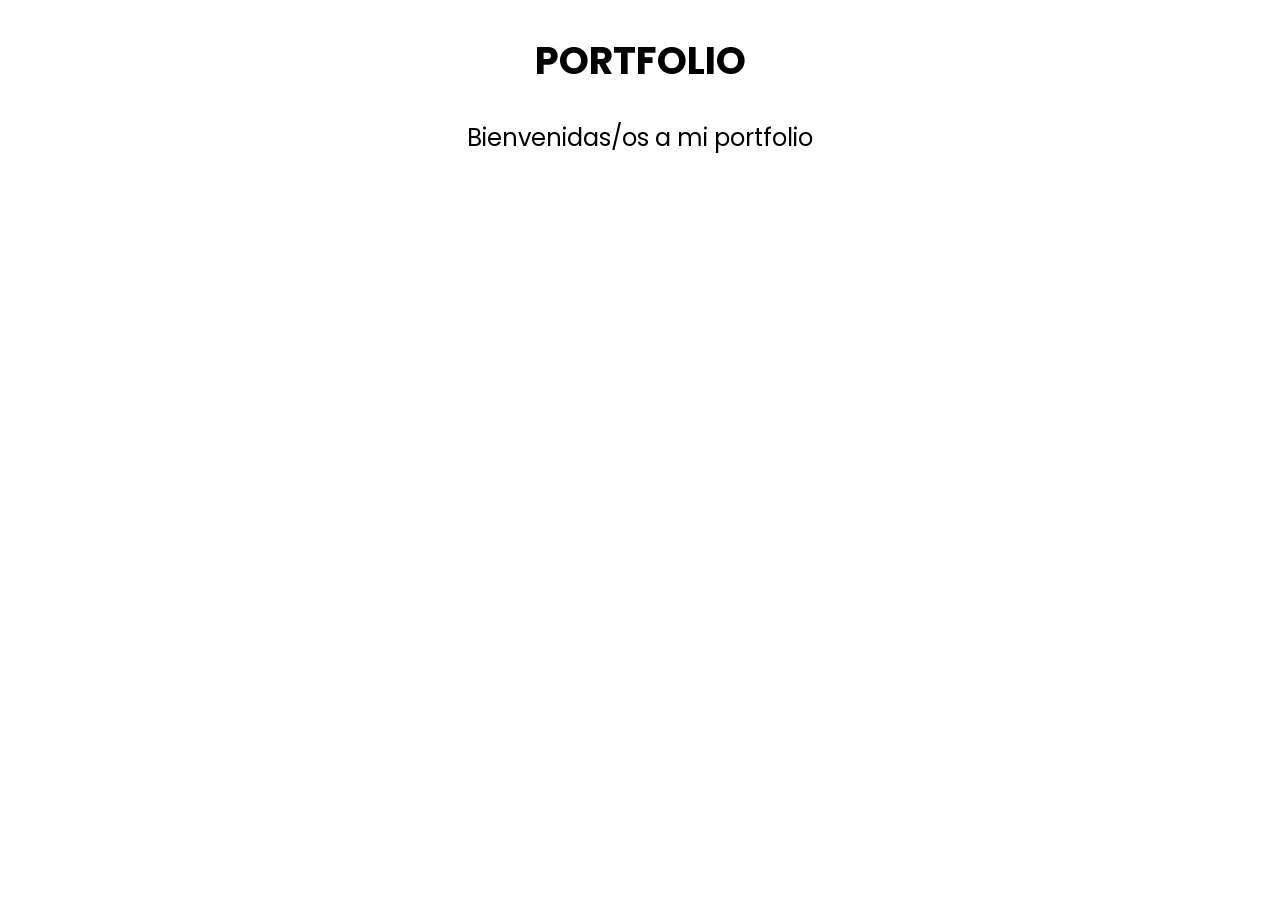
==== index.html @ 57821720 "renderizando imagenes desde api" ====
<!DOCTYPE html>
<html lang="en">
  <head>
    <meta charset="UTF-8" />
    <meta http-equiv="X-UA-Compatible" content="IE=edge" />
    <meta name="viewport" content="width=device-width, initial-scale=1.0" />
    <title>Document</title>
    <link rel="preconnect" href="https://fonts.googleapis.com" />
    <link rel="preconnect" href="https://fonts.gstatic.com" crossorigin />
    <link
      href="https://fonts.googleapis.com/css2?family=Poppins&display=swap"
      rel="stylesheet"
    />
    <link rel="stylesheet" href="index.css" />
    <script async src="index.js"></script>
  </head>
  <body>
    <section class="portfolio">
      <h2 class="portfolio-title">PORTFOLIO</h2>
      <p class="portfolio-description">Bienvenidas/os a mi portfolio</p>
      <div class="portfolio-content"></div>
    </section>
    <template id="portfolio-card-template">
      <div class="portfolio-card">
        <div class="portfolio-img-content">
          <img src="https://images.ctfassets.net/mk4vl3fftmmq/17jXaOkUE7NcfF4G3Dupgc/8b9770439c5f1458e9f4184beb353ccd/fb38364f5493e59037964f95bd7b89bb.jpg" alt="imagen" class="portfolio-img" />
        </div>
        <div class="portfolio-card-content">
          <h4 class="portfolio-card-title">Un trabajo que hice</h4>
          <p class="portfolio-card-text">
            Te cuento un poco más sobre este trabajo y sobre cómo la rompí en
            este proyecto. si el texto se hace...
          </p>
          <a
            href="https://robledoakerman.github.io/welcome/"
            class="portfolio-card-link"
            >Ver más</a
          >
        </div>
      </div>
    </template>
  </body>
</html>
---- index.css ----
* {
  box-sizing: border-box;
}

body {
  font-family: "Poppins", sans-serif;
  margin: 0;
  font-size: 18px;
}

.portfolio {
}
.portfolio-title {
  font-size: 38px;
  margin: 40 0 0 0;
  text-align: center;
}
.portfolio-description {
  font-size: 24px;
  margin: 7px 0 0 0;
  text-align: center;
}
.portfolio-content {
  margin-top: 20px;
  padding: 40px;
  display: grid;
  gap: 30px;
}
.portfolio-card {
  border: solid 2px;
  border-radius: 5px;
}
.portfolio-img-content {
  display: flex;
  align-items: center;
  justify-content: center;
}
.portfolio-img {
  height: 255px;
  width: auto;
}
.portfolio-card-content {
  border: lightcoral solid 2px;
  padding: 20px;
}
.portfolio-card-title {
  font-size: 30px;
  margin: 0;
}
.portfolio-card-text {
  margin: 0;
}
.portfolio-card-link {
  color: #51aff3;
  display: block;
  text-align: right;
  margin-top: 20px;
}
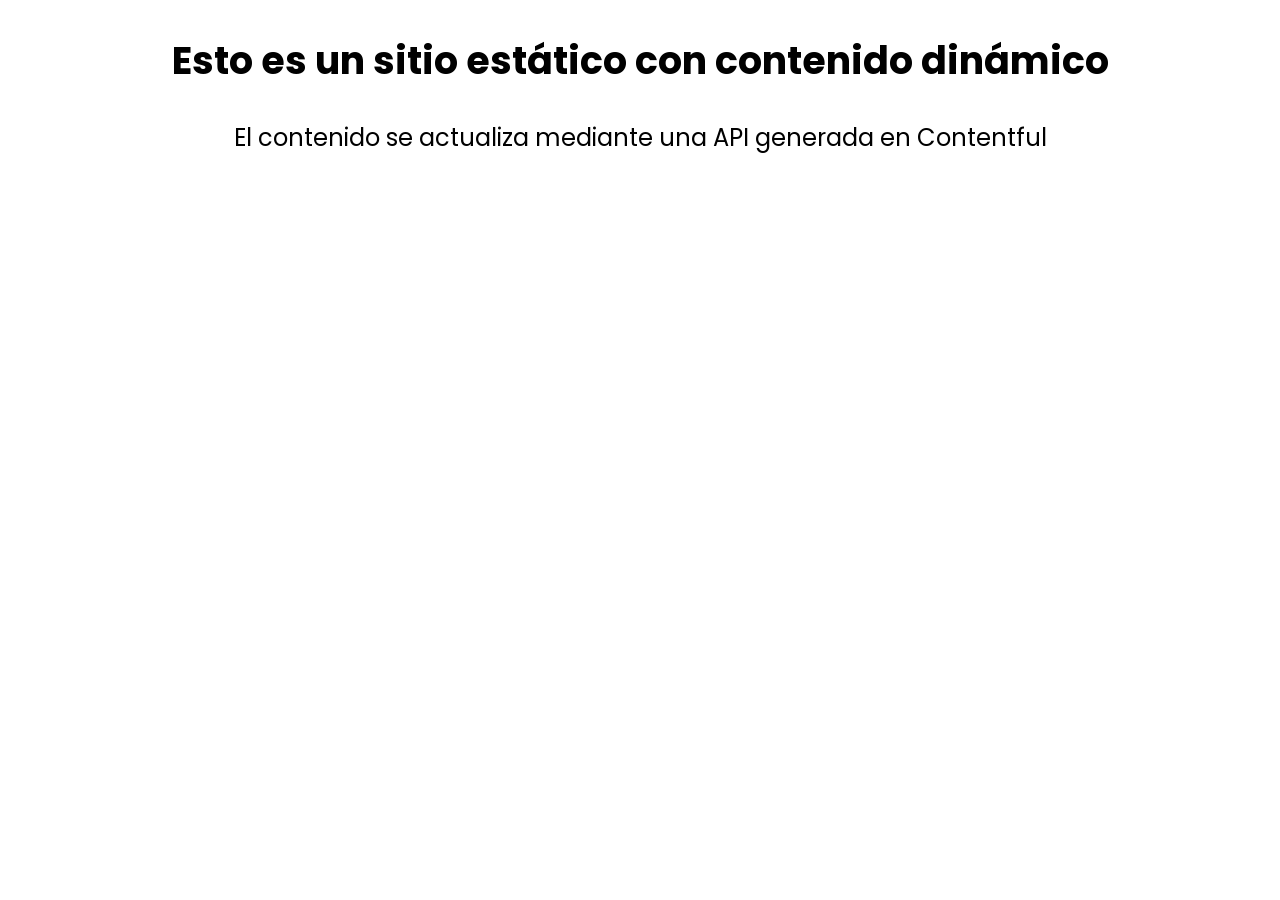
==== commit ce48c463: "Se corrigió la distribución de elementos" ====
--- a/index.html
+++ b/index.html
@@ -4,26 +4,27 @@
     <meta charset="UTF-8" />
     <meta http-equiv="X-UA-Compatible" content="IE=edge" />
     <meta name="viewport" content="width=device-width, initial-scale=1.0" />
-    <title>Document</title>
     <link rel="preconnect" href="https://fonts.googleapis.com" />
     <link rel="preconnect" href="https://fonts.gstatic.com" crossorigin />
     <link
       href="https://fonts.googleapis.com/css2?family=Poppins&display=swap"
       rel="stylesheet"
     />
+    <link rel="shortcut icon" href="./img/icon.jpg">
+    <title>Cards</title>
     <link rel="stylesheet" href="index.css" />
     <script async src="index.js"></script>
   </head>
   <body>
     <section class="portfolio">
-      <h2 class="portfolio-title">PORTFOLIO</h2>
-      <p class="portfolio-description">Bienvenidas/os a mi portfolio</p>
+      <h2 class="portfolio-title">Esto es un sitio estático con contenido dinámico</h2>
+      <p class="portfolio-description">El contenido se actualiza mediante una API generada en Contentful</p>
       <div class="portfolio-content"></div>
     </section>
     <template id="portfolio-card-template">
       <div class="portfolio-card">
         <div class="portfolio-img-content">
-          <img src="https://images.ctfassets.net/mk4vl3fftmmq/17jXaOkUE7NcfF4G3Dupgc/8b9770439c5f1458e9f4184beb353ccd/fb38364f5493e59037964f95bd7b89bb.jpg" alt="imagen" class="portfolio-img" />
+          <img src="" alt="imagen" class="portfolio-img" />
         </div>
         <div class="portfolio-card-content">
           <h4 class="portfolio-card-title">Un trabajo que hice</h4>
@@ -32,7 +33,7 @@
             este proyecto. si el texto se hace...
           </p>
           <a
-            href="https://robledoakerman.github.io/welcome/"
+            href=""
             class="portfolio-card-link"
             >Ver más</a
           >
--- a/index.css
+++ b/index.css
@@ -12,12 +12,12 @@
 }
 .portfolio-title {
   font-size: 38px;
-  margin: 40 0 0 0;
+  margin: 40 20px 0 0px;
   text-align: center;
 }
 .portfolio-description {
   font-size: 24px;
-  margin: 7px 0 0 0;
+  margin: 7px 20px 0 20px;
   text-align: center;
 }
 .portfolio-content {
@@ -26,21 +26,36 @@
   display: grid;
   gap: 30px;
 }
+@media (min-width: 640px) {
+  .portfolio-content {
+    grid-template-columns: 1fr 1fr;
+  }
+}
+@media (min-width: 960px) {
+  .portfolio-content {
+    grid-template-columns: 1fr 1fr 1fr;
+  }
+}
 .portfolio-card {
   border: solid 2px;
   border-radius: 5px;
 }
 .portfolio-img-content {
+  height: 255px;
+  width: auto;
   display: flex;
   align-items: center;
   justify-content: center;
 }
 .portfolio-img {
-  height: 255px;
+  height: 100%;
   width: auto;
 }
 .portfolio-card-content {
-  border: lightcoral solid 2px;
+  display: flex;
+  flex-direction: column;
+  justify-content: space-between;
+  height: 255px;
   padding: 20px;
 }
 .portfolio-card-title {
@@ -54,5 +69,5 @@
   color: #51aff3;
   display: block;
   text-align: right;
-  margin-top: 20px;
+  margin: auto 0 0 auto;
 }
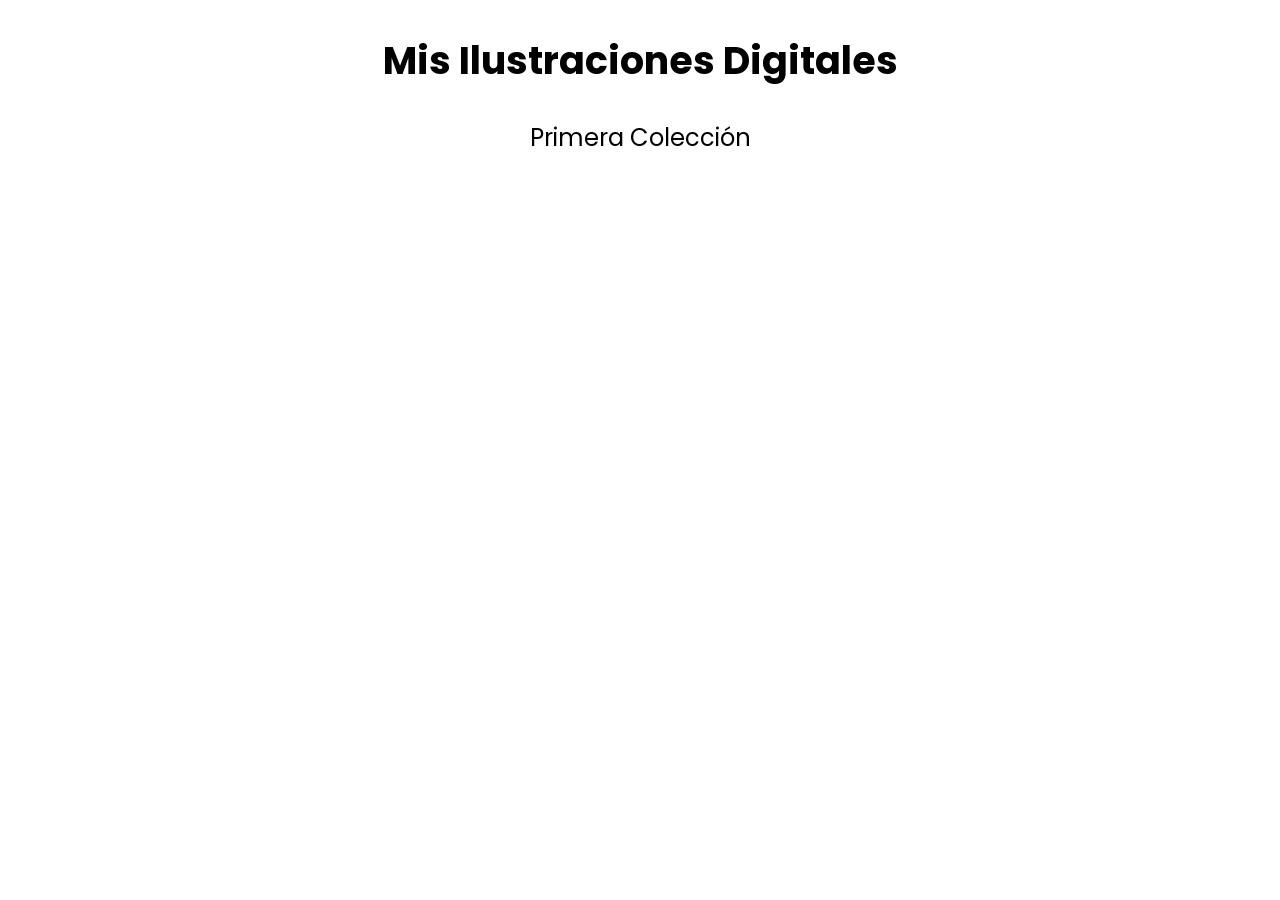
==== commit 07263447: "correccion css, resplandor, titulo" ====
--- a/index.html
+++ b/index.html
@@ -17,8 +17,8 @@
   </head>
   <body>
     <section class="portfolio">
-      <h2 class="portfolio-title">Esto es un sitio estático con contenido dinámico</h2>
-      <p class="portfolio-description">El contenido se actualiza mediante una API generada en Contentful</p>
+      <h2 class="portfolio-title">Mis Ilustraciones Digitales</h2>
+      <p class="portfolio-description">Primera Colección</p>
       <div class="portfolio-content"></div>
     </section>
     <template id="portfolio-card-template">
--- a/index.css
+++ b/index.css
@@ -26,6 +26,16 @@
   display: grid;
   gap: 30px;
 }
+
+.portfolio-img-content{
+  padding: 20px;
+}
+
+.portfolio-card:hover{
+  box-shadow:  0 0 20px teal;
+
+}
+
 @media (min-width: 640px) {
   .portfolio-content {
     grid-template-columns: 1fr 1fr;
@@ -37,19 +47,19 @@
   }
 }
 .portfolio-card {
-  border: solid 2px;
+  border: solid 2px teal;
   border-radius: 5px;
+  flex-grow: 1;
+  width: calc(100% - 40px);
 }
 .portfolio-img-content {
   height: 255px;
-  width: auto;
   display: flex;
   align-items: center;
   justify-content: center;
 }
 .portfolio-img {
   height: 100%;
-  width: auto;
 }
 .portfolio-card-content {
   display: flex;
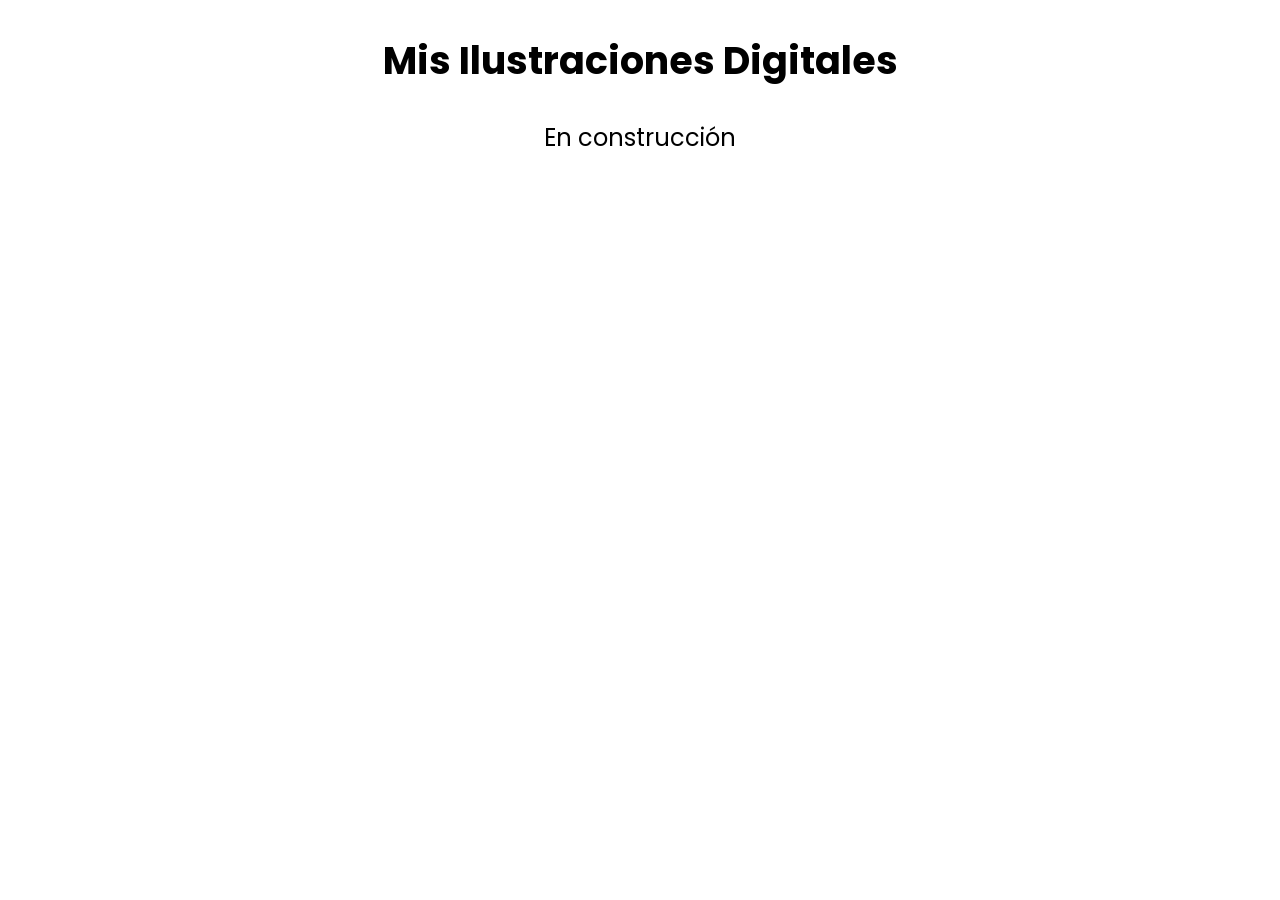
==== commit fba2aa95: "correcciones css" ====
--- a/index.html
+++ b/index.html
@@ -18,7 +18,7 @@
   <body>
     <section class="portfolio">
       <h2 class="portfolio-title">Mis Ilustraciones Digitales</h2>
-      <p class="portfolio-description">Primera Colección</p>
+      <p class="portfolio-description">En construcción</p>
       <div class="portfolio-content"></div>
     </section>
     <template id="portfolio-card-template">
--- a/index.css
+++ b/index.css
@@ -1,14 +1,10 @@
 * {
   box-sizing: border-box;
 }
-
 body {
   font-family: "Poppins", sans-serif;
   margin: 0;
   font-size: 18px;
-}
-
-.portfolio {
 }
 .portfolio-title {
   font-size: 38px;
@@ -26,16 +22,6 @@
   display: grid;
   gap: 30px;
 }
-
-.portfolio-img-content{
-  padding: 20px;
-}
-
-.portfolio-card:hover{
-  box-shadow:  0 0 20px teal;
-
-}
-
 @media (min-width: 640px) {
   .portfolio-content {
     grid-template-columns: 1fr 1fr;
@@ -46,20 +32,28 @@
     grid-template-columns: 1fr 1fr 1fr;
   }
 }
+.portfolio-img-content {
+  padding: 20px;
+}
+.portfolio-card:hover {
+  box-shadow: 0 0 20px teal;
+}
 .portfolio-card {
   border: solid 2px teal;
-  border-radius: 5px;
+  border-radius: 10px;
   flex-grow: 1;
-  width: calc(100% - 40px);
+  width: 100%;
 }
 .portfolio-img-content {
-  height: 255px;
+  height: auto;
+  width: 100%;
   display: flex;
   align-items: center;
   justify-content: center;
 }
 .portfolio-img {
-  height: 100%;
+  height: auto;
+  width: 100%;
 }
 .portfolio-card-content {
   display: flex;
@@ -80,4 +74,4 @@
   display: block;
   text-align: right;
   margin: auto 0 0 auto;
-}
+}
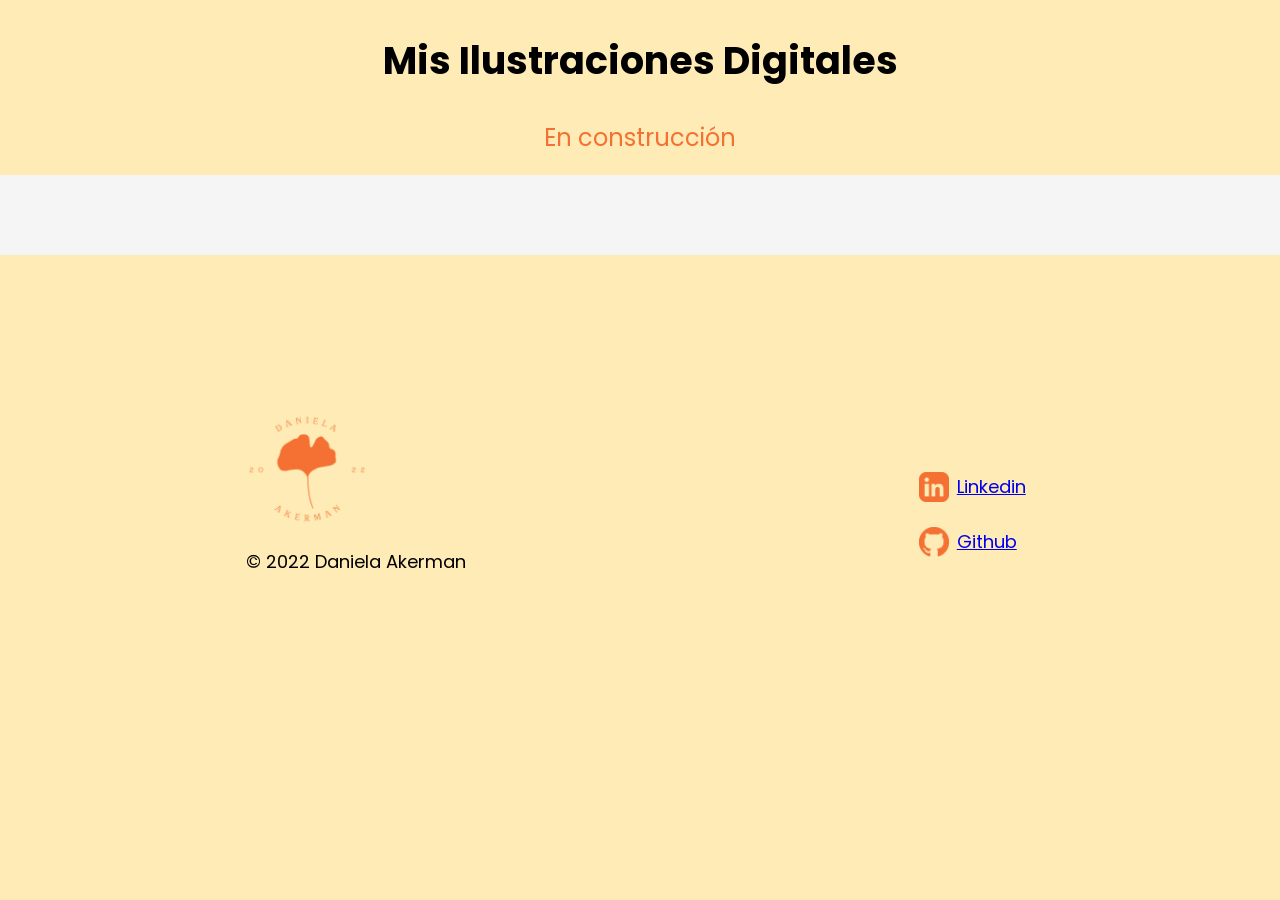
==== commit 4ef95efb: "estilos css" ====
--- a/index.html
+++ b/index.html
@@ -10,7 +10,7 @@
       href="https://fonts.googleapis.com/css2?family=Poppins&display=swap"
       rel="stylesheet"
     />
-    <link rel="shortcut icon" href="./img/icon.jpg">
+    <link rel="shortcut icon" href="./favicon.png" />
     <title>Cards</title>
     <link rel="stylesheet" href="index.css" />
     <script async src="index.js"></script>
@@ -27,18 +27,35 @@
           <img src="" alt="imagen" class="portfolio-img" />
         </div>
         <div class="portfolio-card-content">
-          <h4 class="portfolio-card-title">Un trabajo que hice</h4>
-          <p class="portfolio-card-text">
-            Te cuento un poco más sobre este trabajo y sobre cómo la rompí en
-            este proyecto. si el texto se hace...
-          </p>
-          <a
-            href=""
-            class="portfolio-card-link"
-            >Ver más</a
-          >
+          <h4 class="portfolio-card-title"></h4>
+          <p class="portfolio-card-text"></p>
+          <a href="" class="portfolio-card-link">Ver más</a>
         </div>
       </div>
     </template>
   </body>
+  <footer class="seccion-footer">
+    <div class="logo-footer">
+      <img class="imagen-logo-footer" src="./imagenes/logo.png" alt="logo" />
+      <p class="derechos-reservados">© 2022 Daniela Akerman</p>
+    </div>
+    <div class="redes-sociales">
+      <a href="https://www.linkedin.com/in/maria-daniela-robledo-akerman-/"
+        ><div class="red-social">
+          <img
+            class="logo-linkedin"
+            src="./imagenes/linkedin.png"
+            alt="linkedin"
+          />
+          <p class="linkedin">Linkedin</p>
+        </div>
+      </a>
+      <a href="https://github.com/RobledoAkerman"
+        ><div class="red-social">
+          <img class="logo-github" src="./imagenes/github.png" alt="github" />
+          <p class="github">Github</p>
+        </div>
+      </a>
+    </div>
+  </footer>
 </html>
--- a/index.css
+++ b/index.css
@@ -5,6 +5,9 @@
   font-family: "Poppins", sans-serif;
   margin: 0;
   font-size: 18px;
+  background-color: #ffebb5;
+}
+.portfolio {
 }
 .portfolio-title {
   font-size: 38px;
@@ -15,12 +18,14 @@
   font-size: 24px;
   margin: 7px 20px 0 20px;
   text-align: center;
+  color: #f47133
 }
 .portfolio-content {
   margin-top: 20px;
   padding: 40px;
   display: grid;
   gap: 30px;
+  background-color: whitesmoke;
 }
 @media (min-width: 640px) {
   .portfolio-content {
@@ -74,4 +79,66 @@
   display: block;
   text-align: right;
   margin: auto 0 0 auto;
+}
+
+.seccion-footer {
+  height: 493px;
+  padding: 20px;
+  display: flex;
+  flex-direction: column;
+  justify-content: space-around;
+  align-items: flex-start;
+}
+@media (min-width: 900px) {
+  .seccion-footer {
+    height: 493px;
+    flex-direction: row;
+    justify-content: space-around;
+    align-items: center;
+  }
+}
+
+.logo-footer {
+  display: flex;
+  flex-direction: column;
+  justify-content: center;
+  align-items: flex-start;
+}
+
+.imagen-logo-footer {
+  width: 120px;
+  height: 120px;
+  display: block;
+}
+
+.derechos-reservados {
+}
+
+.redes-sociales {
+  display: flex;
+  flex-direction: column;
+  margin-top: 80px auto auto auto;
+}
+
+.red-social {
+  margin-top: 25px;
+  display: flex;
+  align-content: center;
+}
+
+.logo-linkedin,
+.logo-github {
+  width: 30px;
+  height: 30px;
+  display: inline;
+  margin: auto 0;
+}
+
+.linkedin,
+.github {
+  display: inline;
+  margin: auto 8px;
+}
+.red-social:hover{
+  box-shadow: 0 0 20px #f47133;
 }
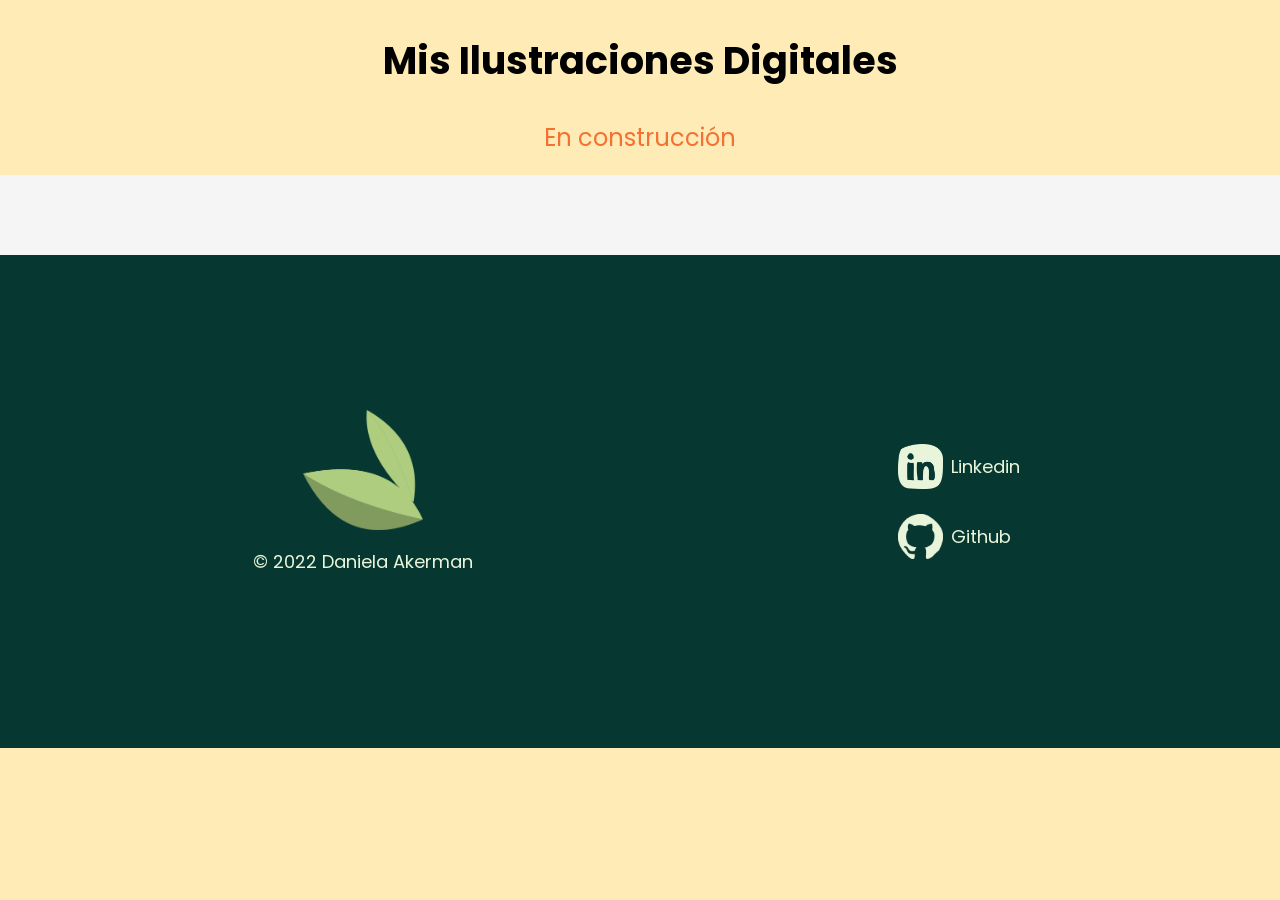
==== commit b74eef01: "footer" ====
--- a/index.html
+++ b/index.html
@@ -11,10 +11,16 @@
       rel="stylesheet"
     />
     <link rel="shortcut icon" href="./favicon.png" />
+    <link rel="stylesheet" href="index.css" />
+
+    <!-- Componentes -->
+    <link rel="stylesheet" href="./components/footer.css" />
+    <script defer src="./components/footer.js"></script>
+
     <title>Cards</title>
-    <link rel="stylesheet" href="index.css" />
-    <script async src="index.js"></script>
+    <script defer src="index.js"></script>
   </head>
+
   <body>
     <section class="portfolio">
       <h2 class="portfolio-title">Mis Ilustraciones Digitales</h2>
@@ -34,28 +40,5 @@
       </div>
     </template>
   </body>
-  <footer class="seccion-footer">
-    <div class="logo-footer">
-      <img class="imagen-logo-footer" src="./imagenes/logo.png" alt="logo" />
-      <p class="derechos-reservados">© 2022 Daniela Akerman</p>
-    </div>
-    <div class="redes-sociales">
-      <a href="https://www.linkedin.com/in/maria-daniela-robledo-akerman-/"
-        ><div class="red-social">
-          <img
-            class="logo-linkedin"
-            src="./imagenes/linkedin.png"
-            alt="linkedin"
-          />
-          <p class="linkedin">Linkedin</p>
-        </div>
-      </a>
-      <a href="https://github.com/RobledoAkerman"
-        ><div class="red-social">
-          <img class="logo-github" src="./imagenes/github.png" alt="github" />
-          <p class="github">Github</p>
-        </div>
-      </a>
-    </div>
-  </footer>
+  <section class="seccion-footer"></section>
 </html>
--- a/components/footer.css
+++ b/components/footer.css
@@ -0,0 +1,73 @@
+.seccion-footer {
+  background-color: #063831;
+  height: 493px;
+  padding: 20px;
+  display: flex;
+  flex-direction: column;
+  justify-content: space-around;
+  align-items: center;
+}
+footer{
+    width: 100%;
+}
+@media (min-width: 690px) {
+  .seccion-footer {
+    height: 493px;
+    flex-direction: row;
+    justify-content: space-around;
+    align-items: center;
+
+  }
+}
+
+.footer__logo {
+  display: flex;
+  flex-direction: column;
+  justify-content: center;
+  align-items: center;
+}
+
+.footer__logo__img {
+  width: 120px;
+  height: 120px;
+  display: block;
+}
+
+.footer__logo__derechos-reservados {
+  color: #E9F5DB;
+}
+
+.footer__rrss {
+  display: flex;
+  flex-direction: column;
+  gap: 25px;
+  margin-top: 80px auto auto auto;
+}
+
+.footer__rrss__red-social {
+  display: flex;
+  flex-direction: row;
+  align-items: center;
+}
+
+.footer__rrss__link {
+  text-decoration: none;
+}
+.footer__rrss__link:active {
+  box-shadow: 0 0 24px #E9F5DB;
+}
+
+.footer__rrss__red-social__logo-linkedin,
+.footer__rrss__red-social__logo-github {
+  width: 45px;
+  height: 45px;
+  display: inline;
+  margin: auto 0;
+}
+
+.footer__rrss__red-social__linkedin,
+.footer__rrss__red-social__github {
+  color: #E9F5DB;
+  display: inline;
+  margin: auto 8px;
+}
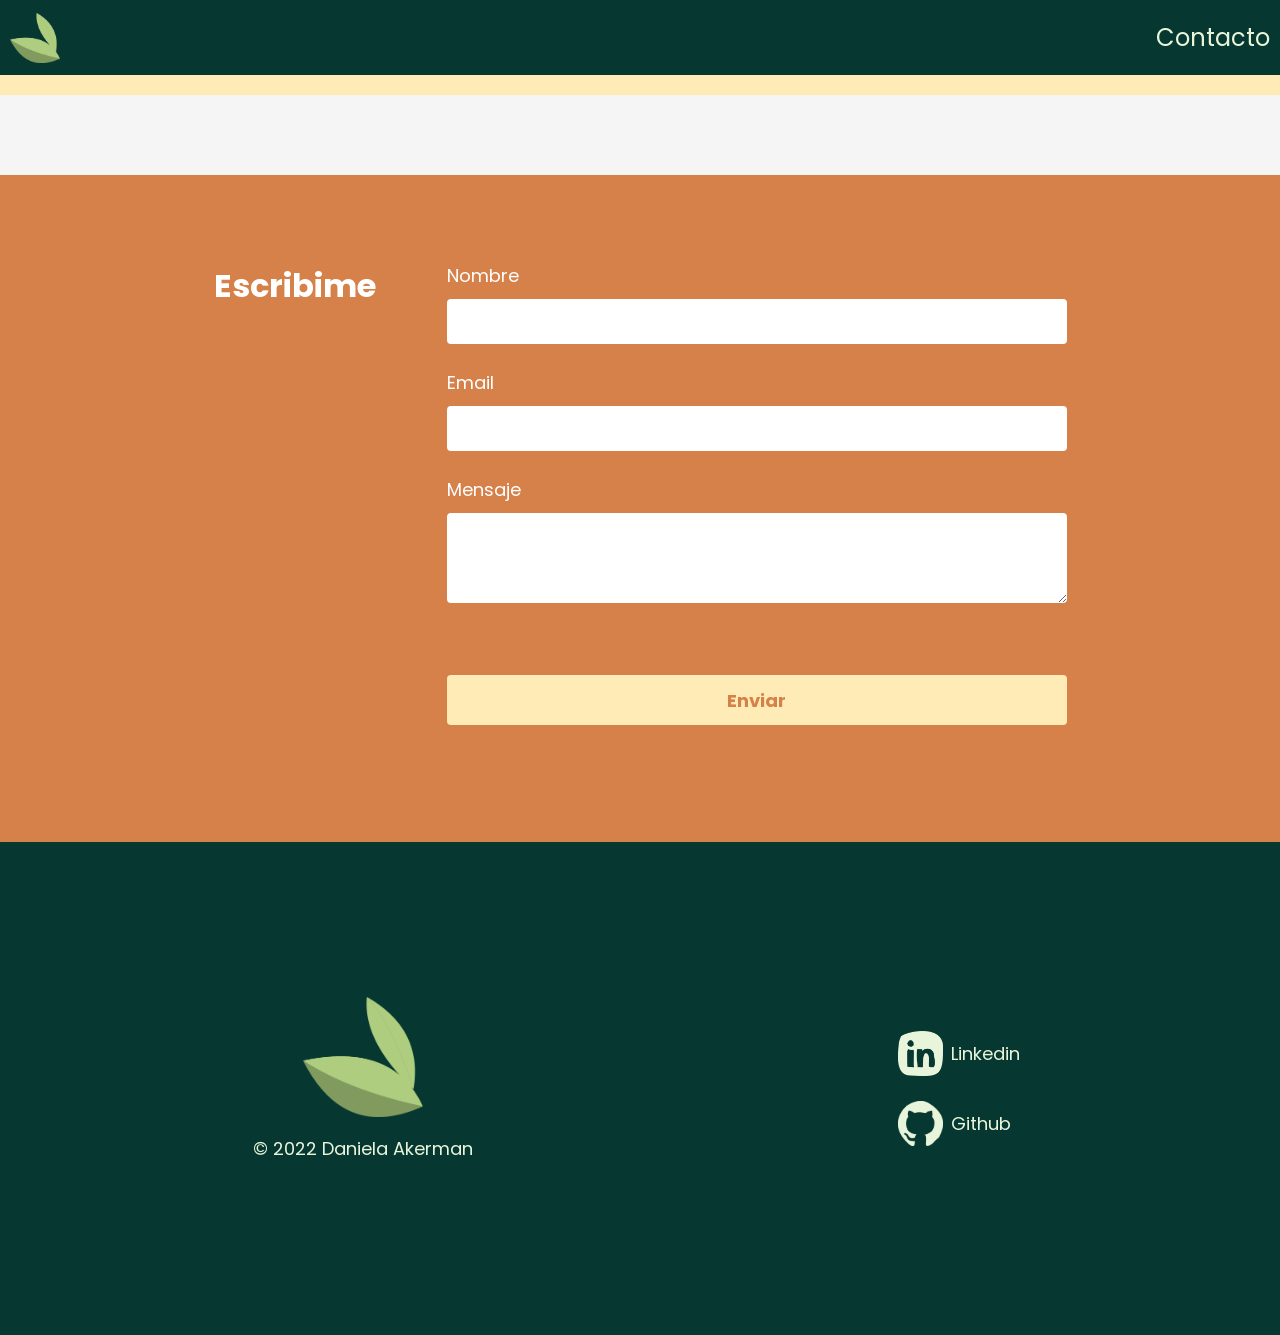
==== commit c369d1b3: "correcciones" ====
--- a/index.html
+++ b/index.html
@@ -14,6 +14,12 @@
     <link rel="stylesheet" href="index.css" />
 
     <!-- Componentes -->
+    <link rel="stylesheet" href="./components/header.css" />
+    <script defer src="./components/header.js"></script>
+
+    <link rel="stylesheet" href="./components/form.css" />
+    <script defer src="./components/form.js"></script>
+
     <link rel="stylesheet" href="./components/footer.css" />
     <script defer src="./components/footer.js"></script>
 
@@ -22,9 +28,8 @@
   </head>
 
   <body>
+    <section class="seccion-header"></section>
     <section class="portfolio">
-      <h2 class="portfolio-title">Mis Ilustraciones Digitales</h2>
-      <p class="portfolio-description">En construcción</p>
       <div class="portfolio-content"></div>
     </section>
     <template id="portfolio-card-template">
@@ -35,10 +40,13 @@
         <div class="portfolio-card-content">
           <h4 class="portfolio-card-title"></h4>
           <p class="portfolio-card-text"></p>
-          <a href="" class="portfolio-card-link">Ver más</a>
+          <a href="" class="portfolio-card-link">
+            <button class="portfolio-card-link-button">Ver imagen</button>
+          </a>
         </div>
       </div>
     </template>
+    <div class="seccion-contacto"></div>
   </body>
   <section class="seccion-footer"></section>
 </html>
--- a/index.css
+++ b/index.css
@@ -41,10 +41,10 @@
   padding: 20px;
 }
 .portfolio-card:hover {
-  box-shadow: 0 0 20px teal;
+  box-shadow: 0 0 20px #063831;
 }
 .portfolio-card {
-  border: solid 2px teal;
+  border: solid 2px #063831;
   border-radius: 10px;
   flex-grow: 1;
   width: 100%;
@@ -79,8 +79,28 @@
   display: block;
   text-align: right;
   margin: auto 0 0 auto;
+  width: 100%;
 }
-
+.portfolio-card-link-button{
+  height: 50px;
+  font-family: "Poppins", sans-serif;
+  background-color: #d6814a;
+  color: #ffebb5;
+  border: none;
+  border-radius: 4px;
+  font-weight: bold;
+  width: 100%;
+  max-width: 380px;
+  margin-bottom: 0;
+  text-align: center;
+}
+.portfolio-card-link-button:hover{
+  color: #d6814a;
+  background-color: #fdcd95;
+}
+.portfolio-card-link-button:active{
+  box-shadow: 0 0 24px #d6814a;
+}
 .seccion-footer {
   height: 493px;
   padding: 20px;
--- a/components/header.css
+++ b/components/header.css
@@ -0,0 +1,118 @@
+* {
+  font-family: "Poppins", sans-serif;
+  box-sizing: border-box;
+  font-size: 18px;
+}
+
+body {
+  margin: 0;
+}
+
+.seccion__header {
+  position: sticky;
+  top: 0;
+  background-color: #063831;
+  color: #e9f5db;
+  display: flex;
+  flex-direction: row;
+  align-items: center;
+  justify-content: space-between;
+  padding: 10px;
+  height: 75px;
+  font-family: "Poppins", sans-serif;
+  box-sizing: border-box;
+}
+
+.header__logo {
+  display: flex;
+  flex-direction: row;
+  align-items: center;
+}
+
+.header__logo__img {
+  height: 50px;
+  width: 50px;
+}
+.header__logo__img:hover {
+  box-shadow: 0 0 25px #e9f5db;
+}
+.header__burger-menu {
+  display: flex;
+  align-items: center;
+}
+@media (min-width: 690px) {
+  .header__burger-menu {
+    display: none;
+  }
+}
+.header__burger-menu__img {
+  height: auto;
+  width: 50px;
+}
+.header__burger-menu__img:hover {
+  box-shadow: 0 0 25px #e9f5db;
+}
+
+.header__burger-menu {
+  height: 50px;
+  width: 50px;
+}
+
+.header__menu-ventana {
+  background-color: #8ab17d;
+  opacity: 0.9;
+  position: absolute;
+  top: 0;
+  right: 0;
+  height: 100vh;
+  width: 100%;
+  display: none;
+  flex-direction: column;
+  align-items: center;
+  justify-content: center;
+}
+.cerrar-ventana {
+  position: absolute;
+  top: 10px;
+  right: 10px;
+  border: none;
+  border-radius: 4px;
+  height: 50px;
+  width: 50px;
+  color: #e9f5db;
+  background-color: #063831;
+}
+.cerrar-ventana:hover {
+  box-shadow: 0 0 25px #e9f5db;
+}
+
+.ventana__contenido {
+  display: flex;
+  flex-direction: column;
+  align-items: center;
+  justify-content: center;
+  gap: 30px;
+}
+
+.header__menu-contacto {
+  font-size: 32px;
+  color: #063831;
+  text-decoration: none;
+}
+
+.menu-navegacion {
+  display: none;
+}
+
+@media (min-width: 690px) {
+  .menu-navegacion {
+    display: flex;
+    gap: 10px;
+  }
+}
+
+.header__contacto {
+  font-size: 24px;
+  text-decoration: none;
+  color: #e9f5db;
+}
--- a/components/form.css
+++ b/components/form.css
@@ -0,0 +1,97 @@
+* {
+  font-family: "Poppins", sans-serif;
+  box-sizing: border-box;
+  font-size: 18px;
+}
+
+body {
+  margin: 0;
+}
+.seccion-contacto {
+  display: flex;
+  flex-direction: column;
+  justify-content: center;
+  padding: 20px;
+  height: 667px;
+  background-color: #d6814a;
+  font-family: "Poppins", sans-serif;
+  box-sizing: border-box;
+  font-size: 18px;
+  color: white;
+}
+
+.contacto__title {
+  text-align: center;
+  font-size: 32px;
+  font-weight: bold;
+}
+@media (min-width: 900px) {
+  .contacto__title {
+    display: inline;
+    margin: 0;
+  }
+}
+
+.contacto__contenedor-form {
+  display: flex;
+  flex-direction: column;
+  margin: auto;
+
+  width: 100%;
+}
+@media (min-width: 900px) {
+  .contacto__contenedor-form {
+    flex-direction: row;
+    justify-content: center;
+    gap: 71px;
+  }
+}
+
+.form {
+  display: flex;
+  flex-direction: column;
+  gap: 25px;
+  margin-bottom: 30px;
+}
+@media (min-width: 900px) {
+  .form {
+    width: 50%;
+  }
+}
+
+.label {
+  display: block;
+  margin-bottom: 10px;
+}
+
+.input-nombre,
+.input-email {
+  width: 100%;
+  height: 45px;
+  border: none;
+  border-radius: 4px;
+}
+
+.input-mensaje {
+  width: 100%;
+  height: 90px;
+  border: none;
+  border-radius: 4px;
+}
+
+.boton {
+  height: 50px;
+  font-family: "Poppins", sans-serif;
+  margin-top: 40px;
+  background-color: #ffebb5;
+  color: #d6814a;
+  border: none;
+  border-radius: 4px;
+  font-weight: bold;
+}
+.boton:hover {
+  background-color: #fdcd95;
+}
+.boton:active {
+  box-shadow: 0 0 24px #ffebb5;
+}
